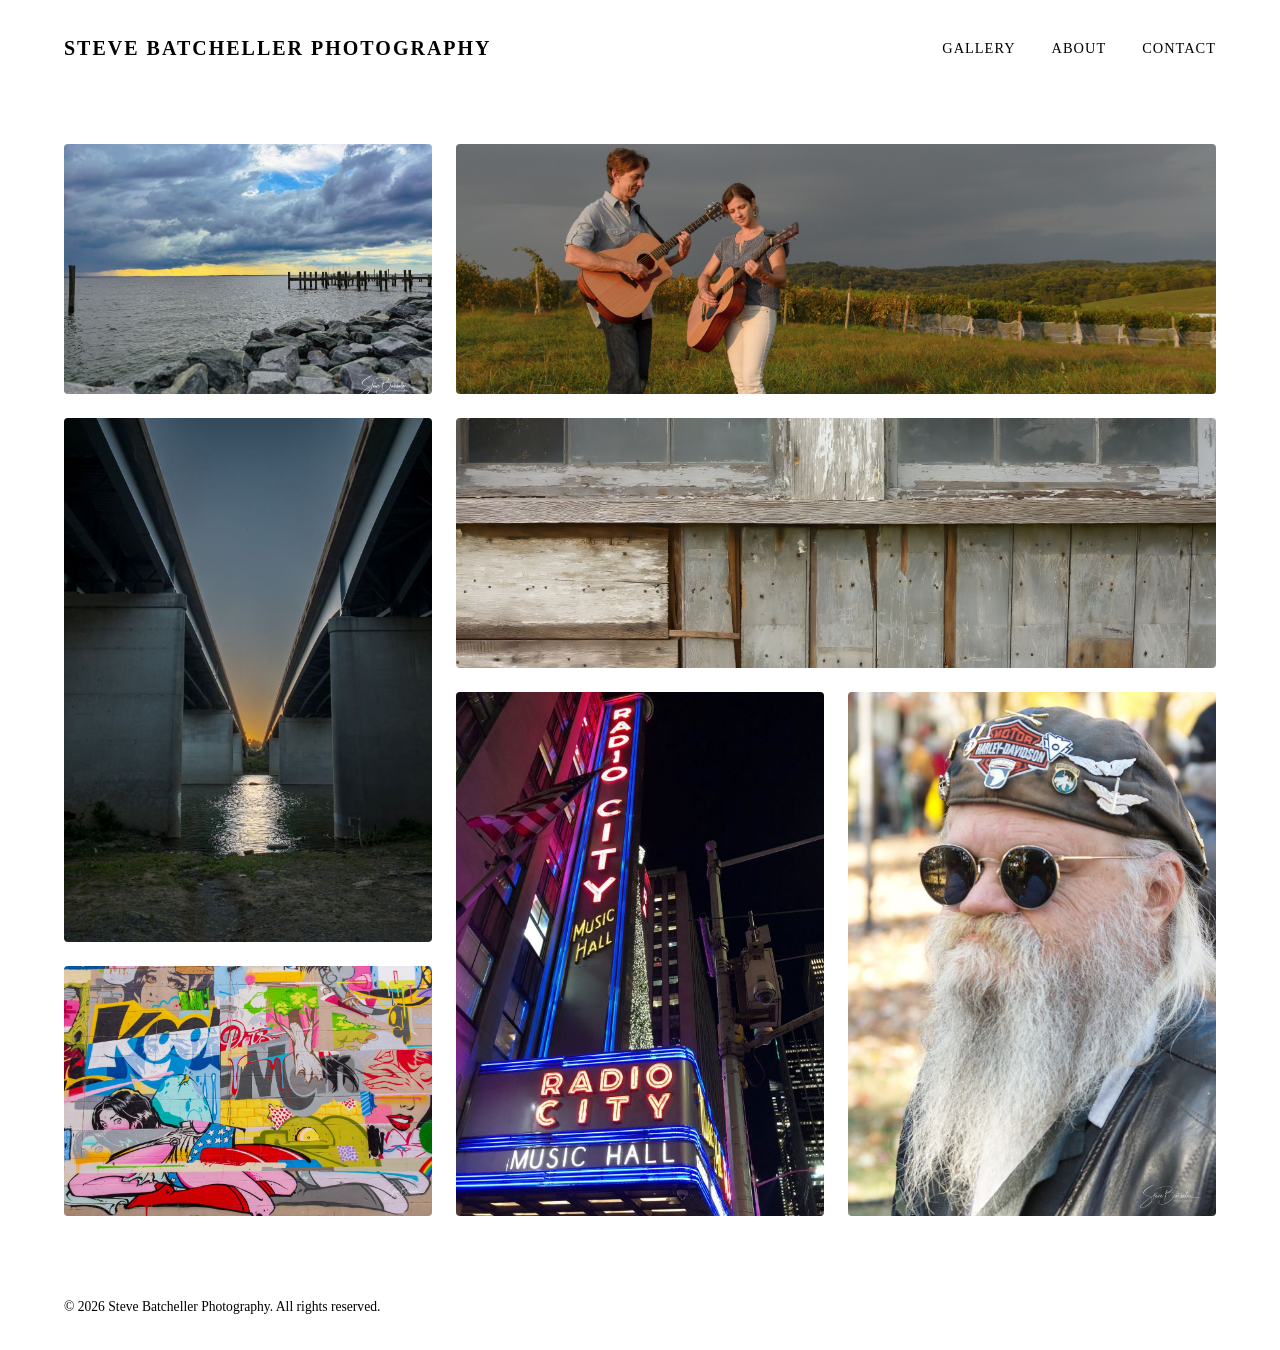
==== index.html @ 99f414e2 "Initial project code" ====
<!DOCTYPE html>
<html lang="en">
<head>
  <meta charset="UTF-8">
  <meta name="viewport" content="width=device-width, initial-scale=1.0">
  <title>Portfolio | S Batcheller</title>
  <link rel="stylesheet" href="styles.css">
</head>
<body>
  <header>
    <a href="index.html" class="logo">Steve Batcheller Photography</a>
    <nav>
      <a href="index.html" class="active">Gallery</a>
      <a href="about.html">About</a>
      <a href="contact.html">Contact</a>
    </nav>
  </header>

  <main>
    <div class="gallery-grid">
      <!-- Standard Image -->
      <div class="gallery-item">
        <img src="images/gallery-001.jpg" alt="Landscape">
        <div class="caption">
          <div class="caption-title">After the Storm</div>
          <div class="caption-meta">26mm | f/1.6 | 1/2300s | ISO 50</div>
        </div>
      </div>

      <!-- Wide Image -->
      <div class="gallery-item wide">
        <img src="images/gallery-006.jpg" alt="Landscape">
        <div class="caption">          <div class="caption-title">J&M Music</div>
          <div class="caption-meta">36mm | f/7.1 | 1/800s | ISO 640</div>
        </div>
      </div>

      <!-- Tall Image -->
      <div class="gallery-item tall">
        <img src="images/gallery-0003.jpg" alt="Portrait">
        <div class="caption">
          <div class="caption-title">Solitude</div>
          <div class="caption-meta">26mm | f/1.8 | 1/2000s | ISO 25</div>
        </div>
      </div>

      <!-- Wide Image -->
      <div class="gallery-item wide">
        <img src="images/gallery-007.jpg" alt="Landscape">
        <div class="caption">          
         <div class="caption-title">Weathered</div>
         <div class="caption-meta">24mm | f/8.0 | 1/60s | ISO 100</div>
        </div>
      </div>

     <!-- Tall Image -->
      <div class="gallery-item tall">
        <img src="images/gallery-0008.jpg" alt="Portrait">
        <div class="caption">
          <div class="caption-title">NYC: Radio City Music</div>
          <div class="caption-meta">26mm | f/1.8 | 1/2000s | ISO 25</div>
        </div>
      </div> 

      <div class="gallery-item tall">
        <img src="images/gallery-0009.jpg" alt="Portrait">
        <div class="caption">
          <div class="caption-title">Biker Vet</div>
          <div class="caption-meta">75mm | f/4.5 | 1/50s | ISO 100</div>
        </div>
      </div>

      <!-- Standard Image -->
      <div class="gallery-item">
      <img src="images/gallery-0011.jpg" alt="Landscape">
      <div class="caption">
        <div class="caption-title">Richmond Mural</div>
        <div class="caption-meta">35mm | f/7.1 | 1/60s | ISO 100</div>
      </div>
    </div>
  </main>

  <footer>
    <p>&copy; 2026 Steve Batcheller Photography. All rights reserved.</p>
  </footer>
</body>
</html>
---- styles.css ----
style.css

/* Base Styles & Dark Theme Tokens */
:root {
  --bg-color: #0f0f11;
  --card-bg: #18181c;
  --text-main: #f0f0f2;
  --text-muted: #a0a0ab;
  --accent-color: #e2b714;
  --border-color: #27272a;
  --font-family: -apple-system, BlinkMacSystemFont, "Segoe UI", Roboto, Helvetica, Arial, sans-serif;
}

* {
  box-sizing: border-box;
  margin: 0;
  padding: 0;
}

body {
  background-color: var(--bg-color);
  color: var(--text-main);
  font-family: var(--font-family);
  line-height: 1.6;
  min-height: 100vh;
  display: flex;
  flex-direction: column;
}

/* Header & Navigation */
header {
  padding: 2rem 5%;
  display: flex;
  justify-content: space-between;
  align-items: center;
  border-bottom: 1px solid var(--border-color);
}

.logo {
  font-size: 1.25rem;
  font-weight: 600;
  letter-spacing: 2px;
  text-transform: uppercase;
  color: var(--text-main);
  text-decoration: none;
}

nav a {
  color: var(--text-muted);
  text-decoration: none;
  margin-left: 2rem;
  font-size: 0.9rem;
  text-transform: uppercase;
  letter-spacing: 1px;
  transition: color 0.3s ease;
}

nav a:hover,
nav a.active {
  color: var(--text-main);
}

/* Container */
main {
  flex: 1;
  max-width: 1200px;
  width: 90%;
  margin: 3rem auto;
}

/* Gallery Styles (Masonry / Varied Grid) */
.gallery-grid {
  display: grid;
  grid-template-columns: repeat(auto-fill, minmax(300px, 1fr));
  grid-auto-rows: 250px;
  grid-auto-flow: dense;
  gap: 1.5rem;
}

/* Grid Spans for various image sizes */
.gallery-item {
  position: relative;
  overflow: hidden;
  border-radius: 4px;
  background-color: var(--card-bg);
}

.gallery-item.tall { grid-row: span 2; }
.gallery-item.wide { grid-column: span 2; }

.gallery-item img {
  width: 100%;
  height: 100%;
  object-fit: cover;
  display: block;
  transition: transform 0.5s ease;
}

.gallery-item:hover img {
  transform: scale(1.05);
}

/* Template Style Captions */
.caption {
  position: absolute;
  inset: 0;
  background: linear-gradient(to top, rgba(0,0,0,0.85) 0%, rgba(0,0,0,0) 60%);
  display: flex;
  flex-direction: column;
  justify-content: flex-end;
  padding: 1.5rem;
  opacity: 0;
  transition: opacity 0.3s ease;
}

.gallery-item:hover .caption {
  opacity: 1;
}

.caption-title {
  font-size: 1.1rem;
  font-weight: 500;
  color: #ffffff;
}

.caption-meta {
  font-size: 0.8rem;
  color: rgba(255, 255, 255, 0.75);
  margin-top: 0.25rem;
  font-family: monospace;
}

/* About Page */
.about-container {
  display: grid;
  grid-template-columns: 1fr 2fr;
  gap: 3rem;
  align-items: center;
}

.about-portrait {
  width: 100%;
  border-radius: 4px;
  filter: grayscale(100%);
}

.about-text h1 {
  font-size: 2.5rem;
  margin-bottom: 1rem;
  font-weight: 300;
}

.about-text p {
  color: var(--text-muted);
  margin-bottom: 1rem;
}

/* Footer & Social Icons */
footer {
  padding: 2rem 5%;
  border-top: 1px solid var(--border-color);
  display: flex;
  justify-content: space-between;
  align-items: center;
  font-size: 0.85rem;
  color: var(--text-muted);
}

.nikon-badge {
  margin-bottom: 10px;
  text-align: center;
}

.nikon-badge img {
  display: block;
  margin: 4px auto 0;
  width: 20px;
  height: 20px;
  flex-direction: column;
  gap: 8px;
}

.secondary-footer {
    display: flex;
    align-items: center;
    gap: 6px;
    font-size: 14px;
  }

  .sigma-logo {
  width: 16px !important;
  height: 16px !important;
  flex-shrink: 0;
  flex-grow: 0;       /* Prevent it from growing */
  flex-basis: 16px;   /* Set the base size explicitly */
  display: block;     /* Removes inline alignment quirks */
  object-fit: contain; /* Ensures aspect ratio is kept */
}

/* Contact page footer */
.contact-footer {
  background-color: #111111;
  padding: 28px 20px;
}

/* Centers the phone and email buttons */
.contact-footer__inner {
  display: flex;
  align-items: center;
  justify-content: center;
  gap: 16px;
  max-width: 1200px;
  margin: 0 auto;
}

/* Circular icon links */
.contact-footer__item {
  display: inline-flex;
  align-items: center;
  justify-content: center;
  width: 48px;
  height: 48px;
  color: #ffffff;
  background-color: transparent;
  border: 1px solid rgba(255, 255, 255, 0.7);
  border-radius: 50%;
  text-decoration: none;
  transition:
    background-color 0.2s ease,
    border-color 0.2s ease,
    color 0.2s ease,
    transform 0.2s ease;
}

/* SVG icons inherit their color from the link */
.contact-footer__icon {
  width: 22px;
  height: 22px;
  fill: currentColor;
}

/* Mouse hover and keyboard focus */
.contact-footer__item:hover,
.contact-footer__item:focus-visible {
  color: #111111;
  background-color: #ffffff;
  border-color: #ffffff;
  transform: translateY(-3px);
  outline: none;
}

/* Clear keyboard navigation indicator */
.contact-footer__item:focus-visible {
  box-shadow: 0 0 0 3px rgba(255, 255, 255, 0.45);
}

/* Hides text visually while keeping it available to screen readers */
.sr-only {
  position: absolute;
  width: 1px;
  height: 1px;
  padding: 0;
  margin: -1px;
  overflow: hidden;
  clip: rect(0, 0, 0, 0);
  white-space: nowrap;
  border: 0;
}

/* Slightly smaller circular buttons on very narrow screens */
@media (max-width: 360px) {
  .contact-footer__inner {
    gap: 12px;
  }

  .contact-footer__item {
    width: 44px;
    height: 44px;
  }

  .contact-footer__icon {
    width: 20px;
    height: 20px;
  }
}

/* Responsive tweaks */
@media (max-width: 768px) {
  .about-container { grid-template-columns: 1fr; }
  .gallery-item.wide { grid-column: span 1; }
}
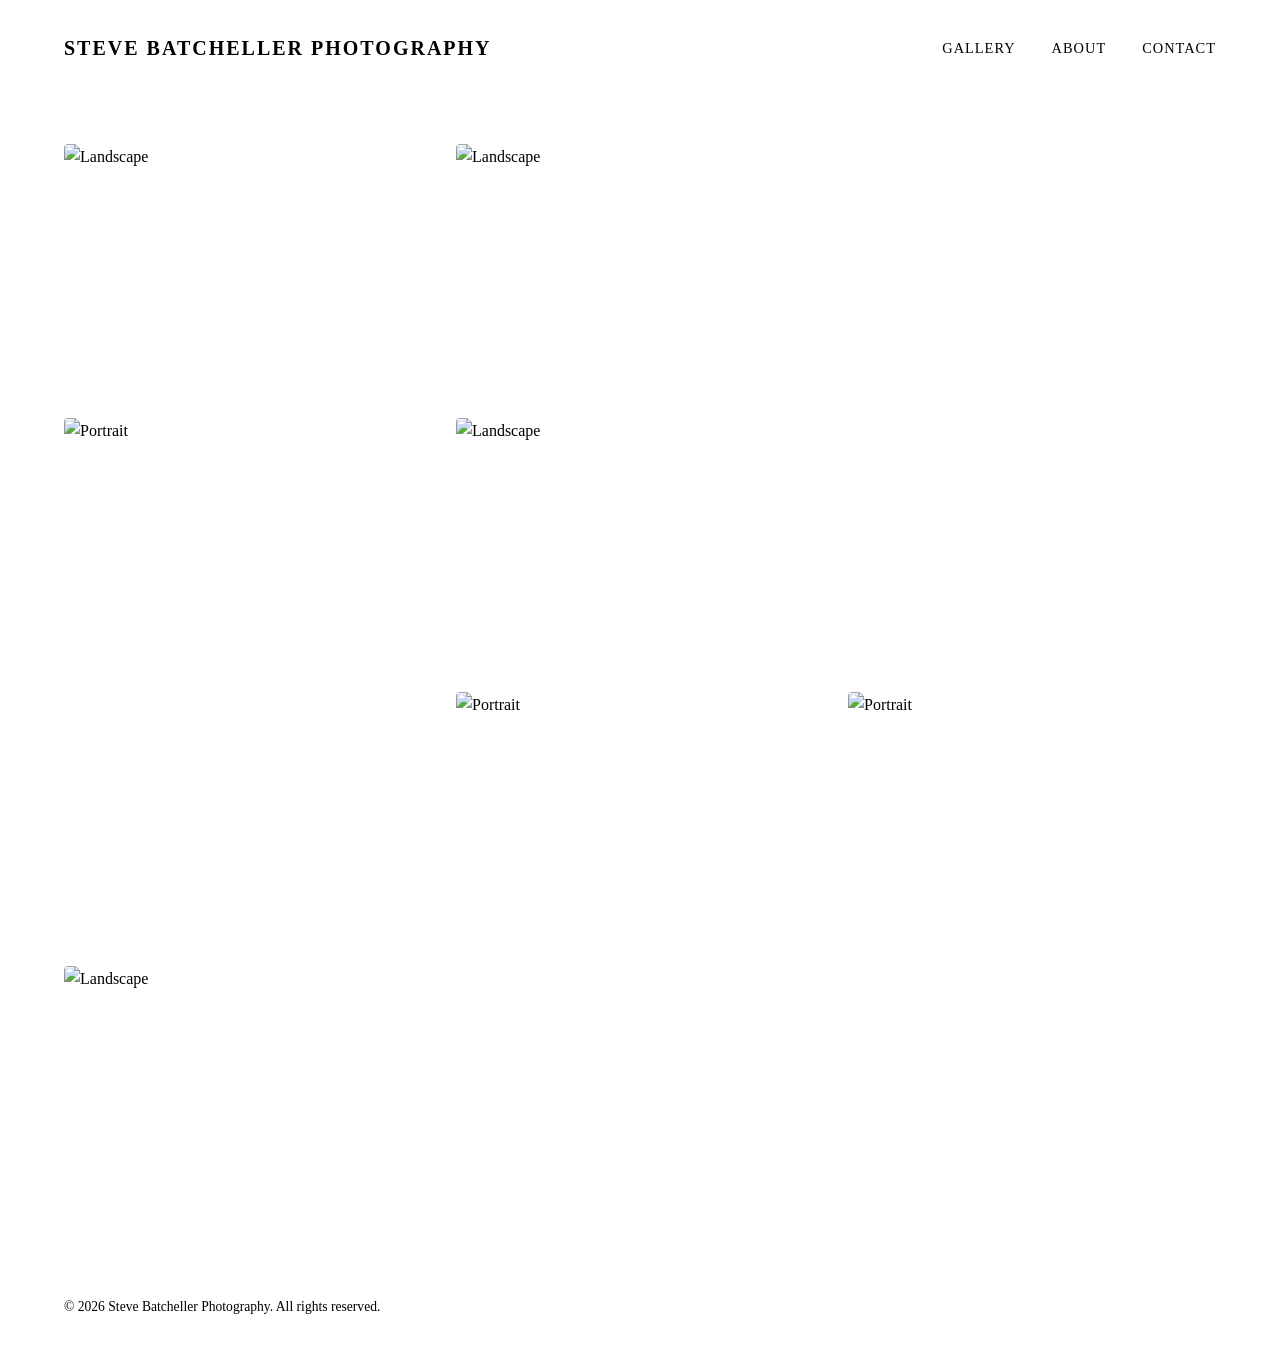
==== commit c4121d8e: "Updated image path to match repository structure" ====
--- a/index.html
+++ b/index.html
@@ -20,7 +20,7 @@
     <div class="gallery-grid">
       <!-- Standard Image -->
       <div class="gallery-item">
-        <img src="images/gallery-001.jpg" alt="Landscape">
+        <img src="gallery-001.jpg" alt="Landscape">
         <div class="caption">
           <div class="caption-title">After the Storm</div>
           <div class="caption-meta">26mm | f/1.6 | 1/2300s | ISO 50</div>
@@ -29,7 +29,7 @@
 
       <!-- Wide Image -->
       <div class="gallery-item wide">
-        <img src="images/gallery-006.jpg" alt="Landscape">
+        <img src="gallery-006.jpg" alt="Landscape">
         <div class="caption">          <div class="caption-title">J&M Music</div>
           <div class="caption-meta">36mm | f/7.1 | 1/800s | ISO 640</div>
         </div>
@@ -37,7 +37,7 @@
 
       <!-- Tall Image -->
       <div class="gallery-item tall">
-        <img src="images/gallery-0003.jpg" alt="Portrait">
+        <img src="gallery-0003.jpg" alt="Portrait">
         <div class="caption">
           <div class="caption-title">Solitude</div>
           <div class="caption-meta">26mm | f/1.8 | 1/2000s | ISO 25</div>
@@ -46,7 +46,7 @@
 
       <!-- Wide Image -->
       <div class="gallery-item wide">
-        <img src="images/gallery-007.jpg" alt="Landscape">
+        <img src="gallery-007.jpg" alt="Landscape">
         <div class="caption">          
          <div class="caption-title">Weathered</div>
          <div class="caption-meta">24mm | f/8.0 | 1/60s | ISO 100</div>
@@ -55,15 +55,15 @@
 
      <!-- Tall Image -->
       <div class="gallery-item tall">
-        <img src="images/gallery-0008.jpg" alt="Portrait">
+        <img src="gallery-0008.jpg" alt="Portrait">
         <div class="caption">
           <div class="caption-title">NYC: Radio City Music</div>
-          <div class="caption-meta">26mm | f/1.8 | 1/2000s | ISO 25</div>
+          <div class="caption-meta">28mm | f/1.8 | 1/11s | ISO 100</div>
         </div>
       </div> 
 
       <div class="gallery-item tall">
-        <img src="images/gallery-0009.jpg" alt="Portrait">
+        <img src="gallery-0009.jpg" alt="Portrait">
         <div class="caption">
           <div class="caption-title">Biker Vet</div>
           <div class="caption-meta">75mm | f/4.5 | 1/50s | ISO 100</div>
@@ -72,7 +72,7 @@
 
       <!-- Standard Image -->
       <div class="gallery-item">
-      <img src="images/gallery-0011.jpg" alt="Landscape">
+      <img src="gallery-0011.jpg" alt="Landscape">
       <div class="caption">
         <div class="caption-title">Richmond Mural</div>
         <div class="caption-meta">35mm | f/7.1 | 1/60s | ISO 100</div>
@@ -84,4 +84,4 @@
     <p>&copy; 2026 Steve Batcheller Photography. All rights reserved.</p>
   </footer>
 </body>
-</html>+</html>
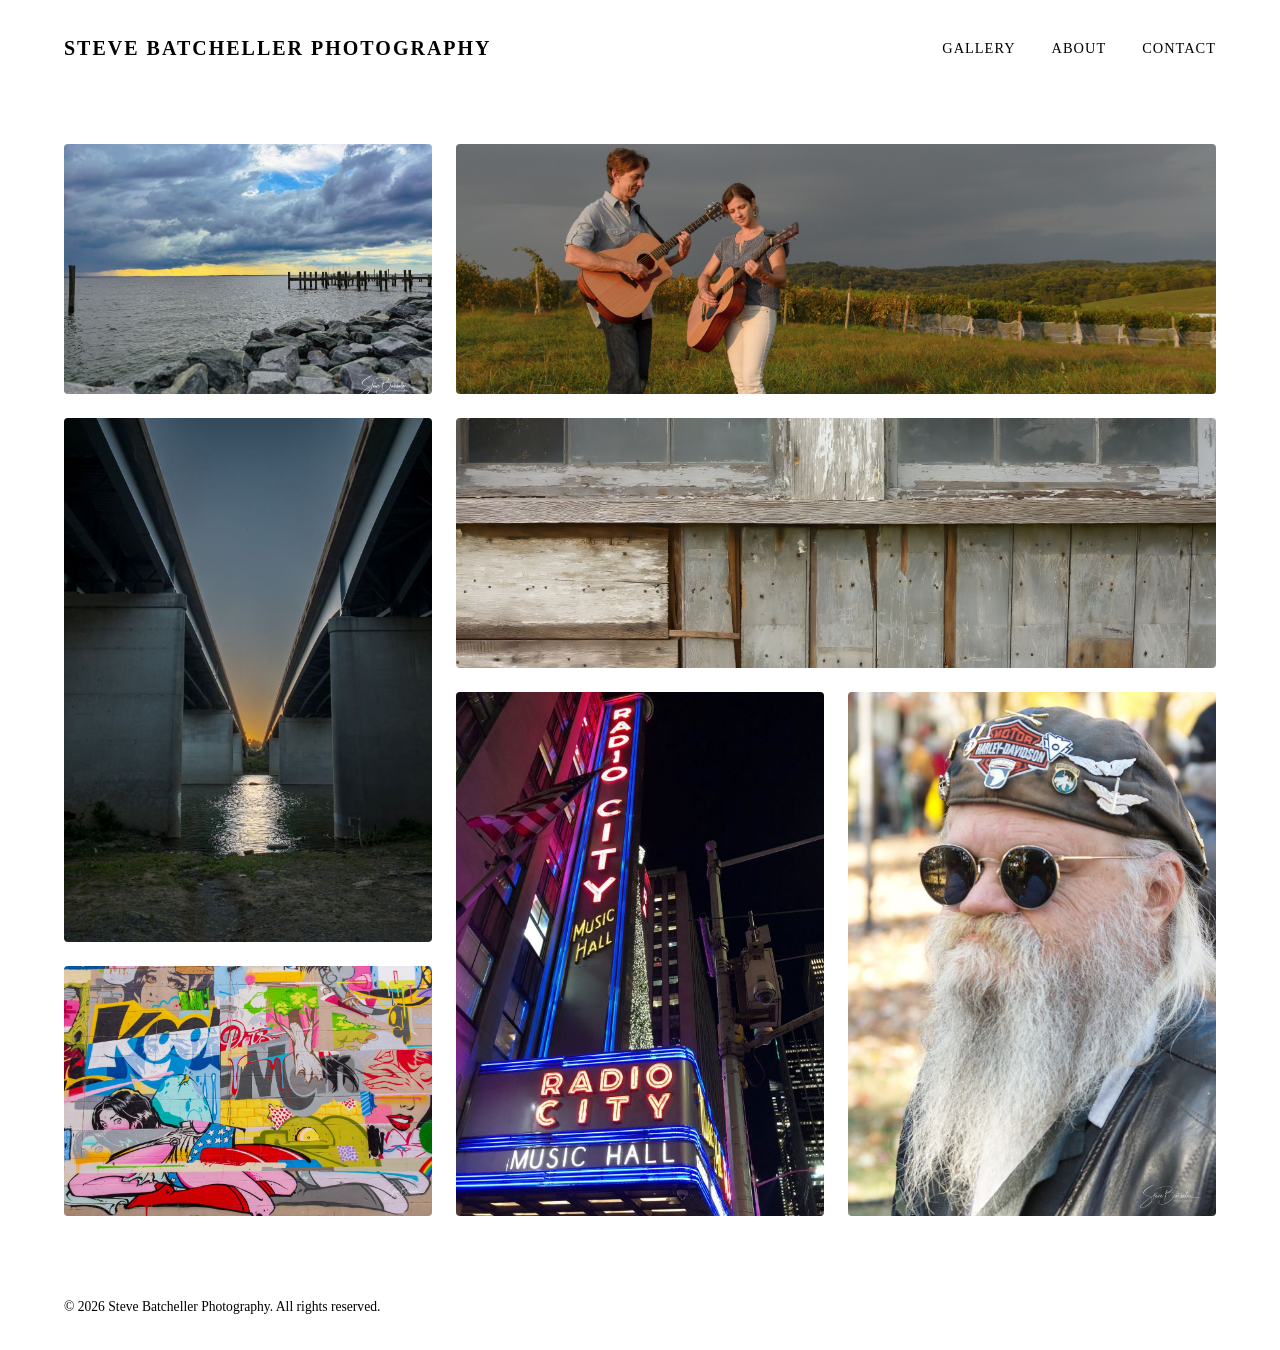
==== commit c583c81d: "Restore images / prefix in image path" ====
--- a/index.html
+++ b/index.html
@@ -20,7 +20,7 @@
     <div class="gallery-grid">
       <!-- Standard Image -->
       <div class="gallery-item">
-        <img src="gallery-001.jpg" alt="Landscape">
+        <img src="images/gallery-001.jpg" alt="Landscape">
         <div class="caption">
           <div class="caption-title">After the Storm</div>
           <div class="caption-meta">26mm | f/1.6 | 1/2300s | ISO 50</div>
@@ -29,7 +29,7 @@
 
       <!-- Wide Image -->
       <div class="gallery-item wide">
-        <img src="gallery-006.jpg" alt="Landscape">
+        <img src="images/gallery-006.jpg" alt="Landscape">
         <div class="caption">          <div class="caption-title">J&M Music</div>
           <div class="caption-meta">36mm | f/7.1 | 1/800s | ISO 640</div>
         </div>
@@ -37,7 +37,7 @@
 
       <!-- Tall Image -->
       <div class="gallery-item tall">
-        <img src="gallery-0003.jpg" alt="Portrait">
+        <img src="images/gallery-0003.jpg" alt="Portrait">
         <div class="caption">
           <div class="caption-title">Solitude</div>
           <div class="caption-meta">26mm | f/1.8 | 1/2000s | ISO 25</div>
@@ -46,7 +46,7 @@
 
       <!-- Wide Image -->
       <div class="gallery-item wide">
-        <img src="gallery-007.jpg" alt="Landscape">
+        <img src="images/gallery-007.jpg" alt="Landscape">
         <div class="caption">          
          <div class="caption-title">Weathered</div>
          <div class="caption-meta">24mm | f/8.0 | 1/60s | ISO 100</div>
@@ -55,7 +55,7 @@
 
      <!-- Tall Image -->
       <div class="gallery-item tall">
-        <img src="gallery-0008.jpg" alt="Portrait">
+        <img src="images/gallery-0008.jpg" alt="Portrait">
         <div class="caption">
           <div class="caption-title">NYC: Radio City Music</div>
           <div class="caption-meta">28mm | f/1.8 | 1/11s | ISO 100</div>
@@ -63,7 +63,7 @@
       </div> 
 
       <div class="gallery-item tall">
-        <img src="gallery-0009.jpg" alt="Portrait">
+        <img src="images/gallery-0009.jpg" alt="Portrait">
         <div class="caption">
           <div class="caption-title">Biker Vet</div>
           <div class="caption-meta">75mm | f/4.5 | 1/50s | ISO 100</div>
@@ -72,7 +72,7 @@
 
       <!-- Standard Image -->
       <div class="gallery-item">
-      <img src="gallery-0011.jpg" alt="Landscape">
+      <img src="images/gallery-0011.jpg" alt="Landscape">
       <div class="caption">
         <div class="caption-title">Richmond Mural</div>
         <div class="caption-meta">35mm | f/7.1 | 1/60s | ISO 100</div>
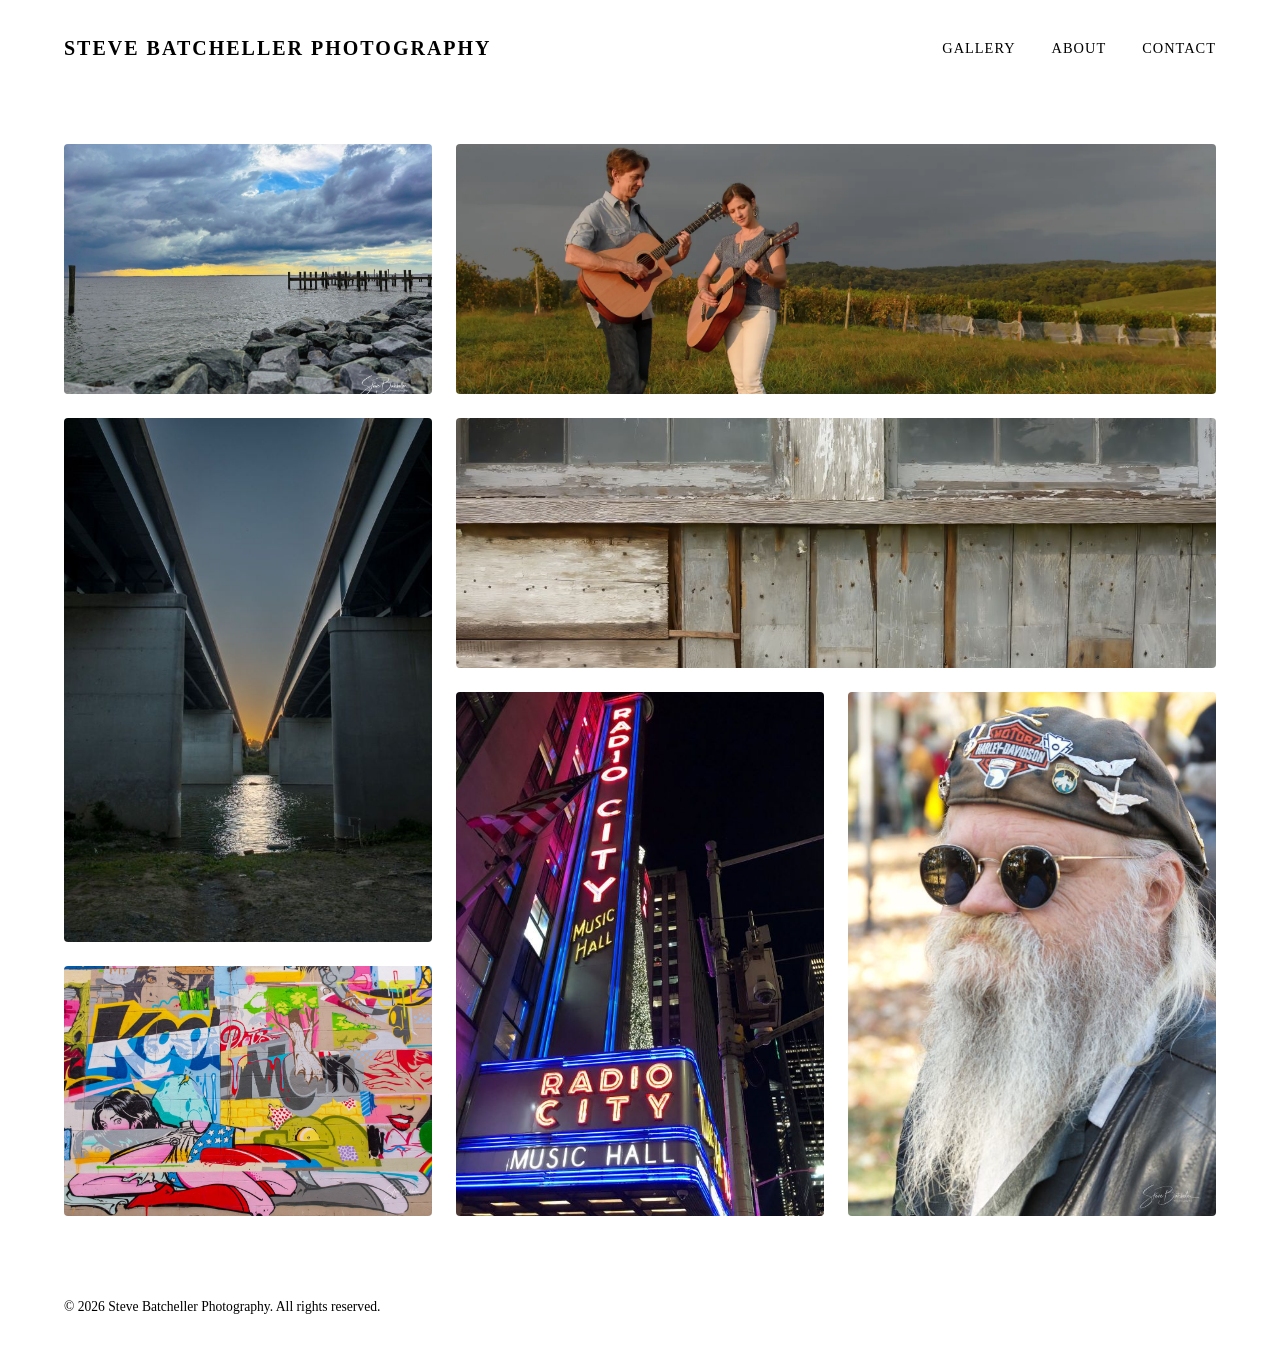
==== commit e8433b94: "Convert gallery-006 to WebP for faster loading" ====
--- a/index.html
+++ b/index.html
@@ -29,7 +29,7 @@
 
       <!-- Wide Image -->
       <div class="gallery-item wide">
-        <img src="images/gallery-006.jpg" alt="Landscape">
+        <img src="images/gallery-006.webp" alt="Landscape">
         <div class="caption">          <div class="caption-title">J&M Music</div>
           <div class="caption-meta">36mm | f/7.1 | 1/800s | ISO 640</div>
         </div>
